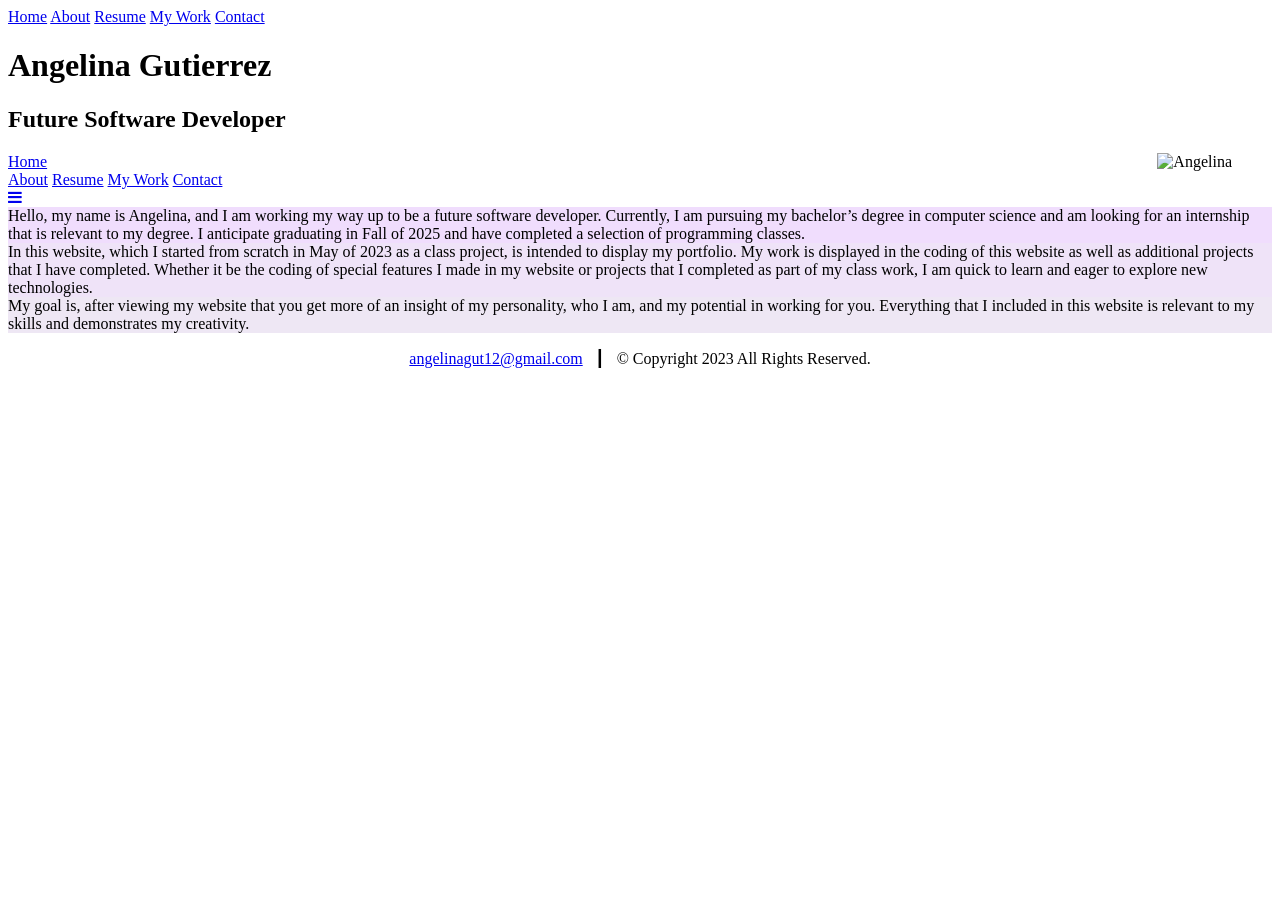
==== index.html @ 579f5df4 "Add files via upload" ====
<!DOCTYPE html>
<!-- Angelina Gutierrez
home.html
05/21/2023 
Last updated, 2/29/2024-->
<html lang="en">
<head>
	<title>ADG Porfolio</title>
	<meta charset="utf-8">
	<meta name="viewport" content="width=device-width, initial-scale=1.0">
	<link rel="stylesheet" href="css/styles.css">
	<link rel="stylesheet" href="https://cdnjs.cloudflare.com/ajax/libs/font-awesome/4.7.0/css/font-awesome.min.css">
	<link href="https://fonts.googleapis.com/css2?family=Roboto&display=swap" rel="stylesheet">
</head>
<body>

<header>
	<div class="tablet-desktop">
		<nav class="navbar"> 
			<a href="index.html">Home</a>
			<a href="about.html">About</a>
			<a href="resume.html">Resume</a>
			<a href="mywork.html">My Work</a>
			<a href="contact.html">Contact</a>
		</nav>
	</div>
	<div class="header">
		<div  class="fontcolor">
			<h1>Angelina Gutierrez</h1>
			<h2>Future Software Developer</h2>
		</div>
	</div>
	<figure>
		<figcaption></figcaption>
		<img id="car" align="right" src="images/portfolioadg.jpg" alt="Angelina">
	</figure>
</header>

<!-- Simulate a smartphone / tablet -->
<div class="mobile">
	<div class="mobile-container">
		<!-- Top Navigation Menu -->
		<div class="topnav">
		  <a href="index.html" class="active">Home</a>
		  <div id="myLinks">
			<a href="about.html">About</a>
			<a href="resume.html">Resume</a>
			<a href="mywork.html">My Work</a>
			<a href="contact.html">Contact</a>
		  </div>
		  <a href="javascript:void(0);" class="icon" onclick="myFunction()">
			<i class="fa fa-bars"></i>
		  </a>
		</div>

		<link rel="stylesheet" href="https://cdnjs.cloudflare.com/ajax/libs/font-awesome/4.7.0/css/font-awesome.min.css">
		<!-- End smartphone / tablet look -->
	</div>
</div>
<script>
function myFunction(x) {
  x.classList.toggle("change");
}
</script>
<script>
function myFunction() {
  var x = document.getElementById("myLinks");
  if (x.style.display === "block") {
    x.style.display = "none";
  } else {
    x.style.display = "block";
  }
}
</script>

<!--<div class="mobile">
	<nav> 
		<a href="index.html">Home</a>&nbsp;&nbsp;&#9475;&nbsp;&nbsp;
		<a href="about.html">About</a>&nbsp;&nbsp;&#9475;&nbsp;&nbsp;
		<a href="resume.html">Resume</a>&nbsp;&nbsp;&#9475;&nbsp;&nbsp;
		<a href="mywork.html">My Work</a>&nbsp;&nbsp;&#9475;&nbsp;&nbsp;
		<a href="contact.html">Contact</a>
	</nav>
</div>-->

<!-- This is for the main content of the web page with two different classes (tablet-desktop and mobile)-->
<main>
	<section id=“AboutMe”>
	
			<div class="row">
				<div class="column" style="background-color:#F0DDFD;">
					Hello, my name is Angelina, and I am working my way up to be a future software developer.  
					Currently, I am pursuing my bachelor’s degree in computer science and am looking for an internship that is relevant to my degree. 
					I anticipate graduating in Fall of 2025 and have completed a selection of programming classes. 
				</div>
				<div class="column" style="background-color:#EFE3F8;">
					In this website, which I started from scratch in May of 2023 as a class project, 
					is intended to display my portfolio. 
					My work is displayed in the coding of this website as well as additional projects that I have completed. 
					Whether it be the coding of special features I made in my website or projects that I completed as part of my class work, 
					I am quick to learn and eager to explore new technologies.
				</div>
				<div class="column" style="background-color:#EEE7F4;">
					My goal is, after viewing my website that you get more of an insight of my personality, 
					who I am, and  my potential in working for you. 
					Everything that I included in this website is relevant to my skills and demonstrates my creativity.
				</div>
			</div>
		<!--<div class="tablet-desktop">
			<p>
			deeHello, and welcome to my own website. In this website, which I started in May of 2023 as a class project, 
			is intended to display my porfolio and also display my work over the years. My goal is, after flipping through my pages 
			that you get more of an insite of my personality, who I am, and  my potential in working for you.
			</p>
		</div>
		<div class="mobile">
			<p>
			booHello, my name is Angelina, and I am working to be a future software developer.
			I am persueing my bachlors degree in computer science and anticipate graduating in Fall of 2025. In this website,
			which I started from scratch in May of 2023 as a class project, 
			is intended to display my porfolio whether it be the coding special features I made in my website or some other projects that I did. My goal is, after flipping through my website 
			that employers get more of an insite of my personality, who I am, and  my potential in working for you. Everything that I included in this website is relevent to my skills and 
			</p>
		</div>-->
	</section>
</main>
<center>
<footer>
	<p>
		<a id="link" href="mailto:angelinagut12@gmail.com">angelinagut12@gmail.com</a> &nbsp; &#9475; &nbsp;
		&copy; Copyright 2023 All Rights Reserved.
	</p>
</footer>
</center>
</body>
</html>
<!-- Angelina Gutierrez
home.html
05/21/2023 -->
<!--<html lang="en">
<head>
	<title>ADG Porfolio</title>
	<meta charset="utf-8">
	<meta name="viewport" content="width=device-width, initial-scale=1.0">
	<link rel="stylesheet" href="css/styles.css">
	<link href="https://fonts.googleapis.com/css2?family=Roboto&display=swap" rel="stylesheet">
</head>
<body>
<center>
<header>
	<h1>Angelina Gutierrez</h1>
	<figure>
		<figcaption><h2>Future Software Developer</h2></figcaption>
		<img src="images/angelina.jpg" alt="Angelina">
	</figure>
</header>
</center>
<center>
<nav>
	<a href="index.html">Home</a>&nbsp;&nbsp;&#9475;&nbsp;&nbsp;
	<a href="about.html">About</a>&nbsp;&nbsp;&#9475;&nbsp;&nbsp;
	<a href="resume.html">Resume</a>&nbsp;&nbsp;&#9475;&nbsp;&nbsp;
	<a href="education.html">Education</a>&nbsp;&nbsp;&#9475;&nbsp;&nbsp;
	<a href="extracurricular.html">Extracurricular</a>&nbsp;&nbsp;&#9475;&nbsp;&nbsp;
	<a href="contact.html">Contact</a>
</nav>
</center>
<center>
<!-- This is for the main content of the web page with two different classes (tablet-desktop and mobile)-->
<!--<main>
	<div class="tablet-desktop">
		<p>
		Hello, and welcome to my own website. In this website, which I started in May of 2023 as a class project, 
		is intended to display my porfolio and also display my work over the years. My goal is, after flipping through my pages 
		that you get more of an insite of my personality, who I am, and  my potential in working for you.
		</p>
	</div>
	<div class="mobile">
		<p>
		Hello, and welcome to my own website. In this website, which I started in May of 2023 as a class project, 
		is intended to display my porfolio and also display my work over the years. My goal is, after flipping through my pages 
		that you get more of an insite of my personality, who I am, and  my potential in working for you.
		</p>
	</div>
</main>
</center>
<center>
<footer>
	<p>
		<a id="link" href="mailto:angelinagut12@gmail.com">angelinagut12@gmail.com</a> &nbsp; &#9475; &nbsp;
		&copy; Copyright 2023 All Rights Reserved.
	</p>
</footer>
</center>
</body>
</html>
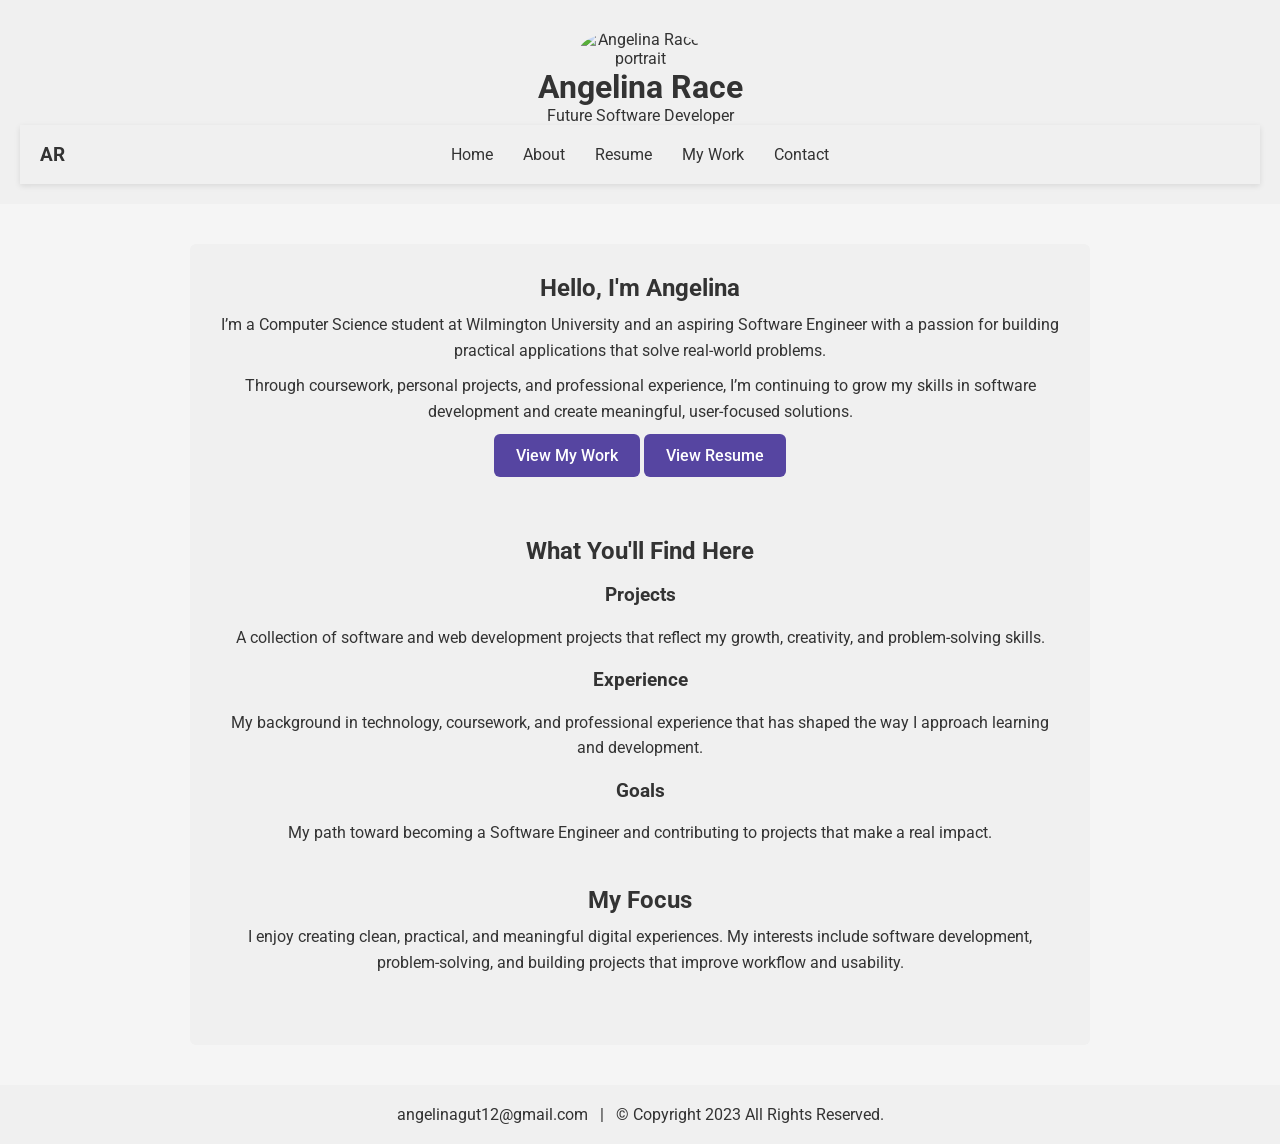
==== commit c3610266: "Updated portfolio layout and added projects" ====
--- a/index.html
+++ b/index.html
@@ -1,196 +1,122 @@
 <!DOCTYPE html>
-<!-- Angelina Gutierrez
+<!-- Angelina Race
 home.html
 05/21/2023 
 Last updated, 2/29/2024-->
 <html lang="en">
+
 <head>
-	<title>ADG Porfolio</title>
-	<meta charset="utf-8">
-	<meta name="viewport" content="width=device-width, initial-scale=1.0">
-	<link rel="stylesheet" href="css/styles.css">
-	<link rel="stylesheet" href="https://cdnjs.cloudflare.com/ajax/libs/font-awesome/4.7.0/css/font-awesome.min.css">
-	<link href="https://fonts.googleapis.com/css2?family=Roboto&display=swap" rel="stylesheet">
+    <title>Home | Angelina Race</title>
+    <meta charset="utf-8">
+    <meta name="viewport" content="width=device-width, initial-scale=1.0">
+
+    <link rel="stylesheet" href="css/styles.css">
+    <link href="https://fonts.googleapis.com/css2?family=Roboto:wght@300;400;500;700&display=swap" rel="stylesheet">
 </head>
+
 <body>
 
 <header>
-	<div class="tablet-desktop">
-		<nav class="navbar"> 
-			<a href="index.html">Home</a>
-			<a href="about.html">About</a>
-			<a href="resume.html">Resume</a>
-			<a href="mywork.html">My Work</a>
-			<a href="contact.html">Contact</a>
-		</nav>
-	</div>
-	<div class="header">
-		<div  class="fontcolor">
-			<h1>Angelina Gutierrez</h1>
-			<h2>Future Software Developer</h2>
-		</div>
-	</div>
-	<figure>
-		<figcaption></figcaption>
-		<img id="car" align="right" src="images/portfolioadg.jpg" alt="Angelina">
-	</figure>
+    <div class="header-content">
+        <img src="images/portfolioadg.jpg" alt="Angelina Race portrait">
+        <h1>Angelina Race</h1>
+        <p class="title">Future Software Developer</p>
+    </div>
+
+    <nav class="topnav">
+        <a href="index.html" class="logo">AR</a>
+
+        <div id="myLinks">
+            <a href="index.html" class="active">Home</a>
+            <a href="about.html">About</a>
+            <a href="resume.html">Resume</a>
+            <a href="work.html">My Work</a>
+            <a href="contact.html">Contact</a>
+        </div>
+
+        <button class="icon" onclick="toggleMenu()" aria-label="Open navigation menu">
+            <span class="bar1"></span>
+            <span class="bar2"></span>
+            <span class="bar3"></span>
+        </button>
+    </nav>
 </header>
 
-<!-- Simulate a smartphone / tablet -->
-<div class="mobile">
-	<div class="mobile-container">
-		<!-- Top Navigation Menu -->
-		<div class="topnav">
-		  <a href="index.html" class="active">Home</a>
-		  <div id="myLinks">
-			<a href="about.html">About</a>
-			<a href="resume.html">Resume</a>
-			<a href="mywork.html">My Work</a>
-			<a href="contact.html">Contact</a>
-		  </div>
-		  <a href="javascript:void(0);" class="icon" onclick="myFunction()">
-			<i class="fa fa-bars"></i>
-		  </a>
-		</div>
+<main>
 
-		<link rel="stylesheet" href="https://cdnjs.cloudflare.com/ajax/libs/font-awesome/4.7.0/css/font-awesome.min.css">
-		<!-- End smartphone / tablet look -->
-	</div>
-</div>
+    <section class="hero">
+        <h2>Hello, I'm Angelina</h2>
+        <p>
+            I’m a Computer Science student at Wilmington University and an aspiring Software Engineer
+            with a passion for building practical applications that solve real-world problems.
+        </p>
+        <p>
+            Through coursework, personal projects, and professional experience, I’m continuing to grow
+            my skills in software development and create meaningful, user-focused solutions.
+        </p>
+
+        <div class="hero-links">
+            <a href="work.html" class="button">View My Work</a>
+            <a href="resume.html" class="button button-secondary">View Resume</a>
+        </div>
+    </section>
+
+    <section class="home-highlights">
+        <h2>What You'll Find Here</h2>
+        <div class="highlight-grid">
+            <div class="highlight-card">
+                <h3>Projects</h3>
+                <p>
+                    A collection of software and web development projects that reflect my growth,
+                    creativity, and problem-solving skills.
+                </p>
+            </div>
+
+            <div class="highlight-card">
+                <h3>Experience</h3>
+                <p>
+                    My background in technology, coursework, and professional experience that has
+                    shaped the way I approach learning and development.
+                </p>
+            </div>
+
+            <div class="highlight-card">
+                <h3>Goals</h3>
+                <p>
+                    My path toward becoming a Software Engineer and contributing to projects that make
+                    a real impact.
+                </p>
+            </div>
+        </div>
+    </section>
+
+    <section class="home-summary">
+        <h2>My Focus</h2>
+        <p>
+            I enjoy creating clean, practical, and meaningful digital experiences. My interests include
+            software development, problem-solving, and building projects that improve workflow and usability.
+        </p>
+    </section>
+
+</main>
+
+<footer>
+    <p>
+        <a id="link" href="mailto:angelinagut12@gmail.com">angelinagut12@gmail.com</a>
+        &nbsp; | &nbsp;
+        &copy; Copyright 2023 All Rights Reserved.
+    </p>
+</footer>
+
 <script>
-function myFunction(x) {
-  x.classList.toggle("change");
-}
-</script>
-<script>
-function myFunction() {
-  var x = document.getElementById("myLinks");
-  if (x.style.display === "block") {
-    x.style.display = "none";
-  } else {
-    x.style.display = "block";
-  }
+function toggleMenu() {
+    const links = document.getElementById("myLinks");
+    const button = document.querySelector(".icon");
+
+    links.classList.toggle("show");
+    button.classList.toggle("change");
 }
 </script>
 
-<!--<div class="mobile">
-	<nav> 
-		<a href="index.html">Home</a>&nbsp;&nbsp;&#9475;&nbsp;&nbsp;
-		<a href="about.html">About</a>&nbsp;&nbsp;&#9475;&nbsp;&nbsp;
-		<a href="resume.html">Resume</a>&nbsp;&nbsp;&#9475;&nbsp;&nbsp;
-		<a href="mywork.html">My Work</a>&nbsp;&nbsp;&#9475;&nbsp;&nbsp;
-		<a href="contact.html">Contact</a>
-	</nav>
-</div>-->
-
-<!-- This is for the main content of the web page with two different classes (tablet-desktop and mobile)-->
-<main>
-	<section id=“AboutMe”>
-	
-			<div class="row">
-				<div class="column" style="background-color:#F0DDFD;">
-					Hello, my name is Angelina, and I am working my way up to be a future software developer.  
-					Currently, I am pursuing my bachelor’s degree in computer science and am looking for an internship that is relevant to my degree. 
-					I anticipate graduating in Fall of 2025 and have completed a selection of programming classes. 
-				</div>
-				<div class="column" style="background-color:#EFE3F8;">
-					In this website, which I started from scratch in May of 2023 as a class project, 
-					is intended to display my portfolio. 
-					My work is displayed in the coding of this website as well as additional projects that I have completed. 
-					Whether it be the coding of special features I made in my website or projects that I completed as part of my class work, 
-					I am quick to learn and eager to explore new technologies.
-				</div>
-				<div class="column" style="background-color:#EEE7F4;">
-					My goal is, after viewing my website that you get more of an insight of my personality, 
-					who I am, and  my potential in working for you. 
-					Everything that I included in this website is relevant to my skills and demonstrates my creativity.
-				</div>
-			</div>
-		<!--<div class="tablet-desktop">
-			<p>
-			deeHello, and welcome to my own website. In this website, which I started in May of 2023 as a class project, 
-			is intended to display my porfolio and also display my work over the years. My goal is, after flipping through my pages 
-			that you get more of an insite of my personality, who I am, and  my potential in working for you.
-			</p>
-		</div>
-		<div class="mobile">
-			<p>
-			booHello, my name is Angelina, and I am working to be a future software developer.
-			I am persueing my bachlors degree in computer science and anticipate graduating in Fall of 2025. In this website,
-			which I started from scratch in May of 2023 as a class project, 
-			is intended to display my porfolio whether it be the coding special features I made in my website or some other projects that I did. My goal is, after flipping through my website 
-			that employers get more of an insite of my personality, who I am, and  my potential in working for you. Everything that I included in this website is relevent to my skills and 
-			</p>
-		</div>-->
-	</section>
-</main>
-<center>
-<footer>
-	<p>
-		<a id="link" href="mailto:angelinagut12@gmail.com">angelinagut12@gmail.com</a> &nbsp; &#9475; &nbsp;
-		&copy; Copyright 2023 All Rights Reserved.
-	</p>
-</footer>
-</center>
 </body>
-</html>
-<!-- Angelina Gutierrez
-home.html
-05/21/2023 -->
-<!--<html lang="en">
-<head>
-	<title>ADG Porfolio</title>
-	<meta charset="utf-8">
-	<meta name="viewport" content="width=device-width, initial-scale=1.0">
-	<link rel="stylesheet" href="css/styles.css">
-	<link href="https://fonts.googleapis.com/css2?family=Roboto&display=swap" rel="stylesheet">
-</head>
-<body>
-<center>
-<header>
-	<h1>Angelina Gutierrez</h1>
-	<figure>
-		<figcaption><h2>Future Software Developer</h2></figcaption>
-		<img src="images/angelina.jpg" alt="Angelina">
-	</figure>
-</header>
-</center>
-<center>
-<nav>
-	<a href="index.html">Home</a>&nbsp;&nbsp;&#9475;&nbsp;&nbsp;
-	<a href="about.html">About</a>&nbsp;&nbsp;&#9475;&nbsp;&nbsp;
-	<a href="resume.html">Resume</a>&nbsp;&nbsp;&#9475;&nbsp;&nbsp;
-	<a href="education.html">Education</a>&nbsp;&nbsp;&#9475;&nbsp;&nbsp;
-	<a href="extracurricular.html">Extracurricular</a>&nbsp;&nbsp;&#9475;&nbsp;&nbsp;
-	<a href="contact.html">Contact</a>
-</nav>
-</center>
-<center>
-<!-- This is for the main content of the web page with two different classes (tablet-desktop and mobile)-->
-<!--<main>
-	<div class="tablet-desktop">
-		<p>
-		Hello, and welcome to my own website. In this website, which I started in May of 2023 as a class project, 
-		is intended to display my porfolio and also display my work over the years. My goal is, after flipping through my pages 
-		that you get more of an insite of my personality, who I am, and  my potential in working for you.
-		</p>
-	</div>
-	<div class="mobile">
-		<p>
-		Hello, and welcome to my own website. In this website, which I started in May of 2023 as a class project, 
-		is intended to display my porfolio and also display my work over the years. My goal is, after flipping through my pages 
-		that you get more of an insite of my personality, who I am, and  my potential in working for you.
-		</p>
-	</div>
-</main>
-</center>
-<center>
-<footer>
-	<p>
-		<a id="link" href="mailto:angelinagut12@gmail.com">angelinagut12@gmail.com</a> &nbsp; &#9475; &nbsp;
-		&copy; Copyright 2023 All Rights Reserved.
-	</p>
-</footer>
-</center>
-</body>
-</html> +</html>
--- a/css/styles.css
+++ b/css/styles.css
@@ -0,0 +1,431 @@
+/* Angelina Race
+styles.css
+Updated for Portfolio */
+
+/* Color Palette
+#FFFFFF
+#CFC9E8
+#8F82CA
+#5645A1
+#1E1839
+*/
+
+/* ------------------ CSS RESET ------------------ */
+
+body, header, nav, main, footer, h1, h2, p, ul, li, section, img, a, figure, figcaption {
+	margin: 0;
+	padding: 0;
+	border: 0;
+	box-sizing: border-box;
+}
+
+
+/* ------------------ BODY ------------------ */
+
+body {
+	background-color: #f5f5f5;
+	color: #333;
+	font-family: 'Roboto', Arial, sans-serif;
+}
+
+
+/* ------------------ HEADER ------------------ */
+
+header {
+	background-color: #f0f0f0;
+	text-align: center;
+	padding: 20px;
+}
+
+header img {
+	max-width: 120px;
+	border-radius: 50%;
+	margin-top: 10px;
+}
+
+
+/* ------------------ MAIN CONTENT ------------------ */
+
+main {
+	max-width: 900px;
+	width: 90%;
+	margin: 40px auto;
+	padding: 30px;
+	background-color: #f0f0f0;
+	text-align: center;
+	border-radius: 6px;
+}
+
+main section {
+	margin-bottom: 40px;
+}
+
+main p {
+	line-height: 1.6;
+	margin-top: 10px;
+}
+
+main ul,
+main ol {
+	list-style-position: inside;
+	padding-top: 10px;
+}
+
+main li {
+	margin: 8px 0;
+}
+
+
+/* ------------------ FOOTER ------------------ */
+
+footer {
+	text-align: center;
+	padding: 20px;
+	margin-top: 40px;
+	background-color: #f0f0f0;
+}
+
+#link {
+	text-decoration: none;
+	color: #333;
+}
+
+#link:hover {
+	text-decoration: underline;
+}
+
+
+/* ------------------ HAMBURGER NAVIGATION ------------------ */
+
+.topnav {
+	position: relative;
+	background-color: #f0f0f0;
+	box-shadow: 0 2px 6px rgba(0,0,0,0.1);
+}
+
+/* Logo */
+
+.logo {
+	display: block;
+	padding: 18px 20px;
+	text-decoration: none;
+	color: #333;
+	font-size: 1.2rem;
+	font-weight: bold;
+}
+
+/* Hidden links (mobile) */
+
+#myLinks {
+	display: none;
+}
+
+#myLinks a {
+	display: block;
+	text-decoration: none;
+	color: #333;
+	padding: 14px;
+	border-top: 1px solid #ddd;
+}
+
+#myLinks a:hover {
+	background-color: #e0e0e0;
+}
+
+#myLinks.show {
+	display: block;
+}
+
+
+/* ------------------ HAMBURGER ICON ------------------ */
+
+.icon {
+	position: absolute;
+	right: 15px;
+	top: 12px;
+	background: transparent;
+	border: none;
+	cursor: pointer;
+	padding: 8px;
+}
+
+.bar1, .bar2, .bar3 {
+	width: 30px;
+	height: 4px;
+	background-color: #333;
+	margin: 6px 0;
+	transition: 0.4s;
+	display: block;
+}
+
+/* Animation */
+
+.change .bar1 {
+	transform: translate(0, 10px) rotate(-45deg);
+}
+
+.change .bar2 {
+	opacity: 0;
+}
+
+.change .bar3 {
+	transform: translate(0, -10px) rotate(45deg);
+}
+
+
+/* ------------------ DESKTOP NAVIGATION ------------------ */
+
+@media screen and (min-width: 768px) {
+
+	.topnav {
+		display: flex;
+		justify-content: center;
+		align-items: center;
+		padding: 10px 20px;
+	}
+
+	.logo {
+		position: absolute;
+		left: 20px;
+		padding: 0;
+	}
+
+	#myLinks {
+		display: flex;
+		gap: 30px;
+	}
+
+	#myLinks a {
+		border: none;
+		padding: 10px 0;
+	}
+
+	.icon {
+		display: none;
+	}
+
+}
+/* ------------------ FEEDBACK FORM ------------------ */
+
+.feedback-form {
+    max-width: 700px;
+    margin: 30px auto 0;
+    text-align: left;
+}
+
+.feedback-form label {
+    display: block;
+    margin-bottom: 8px;
+    font-weight: 500;
+}
+
+.feedback-form textarea {
+    width: 100%;
+    min-height: 140px;
+    padding: 12px;
+    font-family: 'Roboto', Arial, sans-serif;
+    font-size: 1rem;
+    border: 1px solid #bbb;
+    border-radius: 6px;
+    resize: vertical;
+    background-color: #fff;
+}
+
+.feedback-form input[type="submit"] {
+    margin-top: 12px;
+    padding: 10px 18px;
+    border: none;
+    border-radius: 6px;
+    background-color: #5645A1;
+    color: white;
+    font-size: 1rem;
+    cursor: pointer;
+}
+
+.feedback-form input[type="submit"]:hover {
+    background-color: #1E1839;
+}
+
+
+/* ------------------ CONTACT PAGE ------------------ */
+.contact-section {
+    max-width: 900px;
+    margin: 0 auto;
+    padding: 20px;
+    text-align: center;
+}
+
+.map {
+    width: 100%;
+    max-width: 800px;
+    height: 350px;
+    border: 0;
+    margin: 20px auto 30px;
+    display: block;
+    border-radius: 8px;
+}
+
+
+
+.contact-form {
+    max-width: 700px;
+    margin: 0 auto;
+    text-align: left;
+}
+
+.contact-form label {
+    display: block;
+    margin-top: 15px;
+    margin-bottom: 6px;
+    font-weight: 500;
+}
+
+.contact-form input,
+.contact-form textarea {
+    width: 100%;
+    padding: 12px;
+    font-size: 1rem;
+    font-family: 'Roboto', Arial, sans-serif;
+    border: 1px solid #bbb;
+    border-radius: 6px;
+    background-color: #fff;
+}
+
+.contact-form textarea {
+    resize: vertical;
+}
+
+.contact-form input[type="submit"] {
+    margin-top: 20px;
+    background-color: #5645A1;
+    color: white;
+    border: none;
+    cursor: pointer;
+    font-weight: 500;
+}
+
+.contact-form input[type="submit"]:hover {
+    background-color: #1E1839;
+}
+
+.resume-section {
+	text-align: center;
+}
+
+/* ---Resume Viewer Styles --- */
+.resume-viewer {
+    width: 100%;
+    max-width: 1000px;
+    height: 700px;        /* limits the viewer height */
+    margin: 25px auto;
+    border: 1px solid #ccc;
+    border-radius: 6px;
+    overflow: hidden;
+    background-color: white;
+}
+
+.resume-viewer iframe {
+    width: 100%;
+    height: 100%;
+    border: none;
+}
+
+.page-header {
+	text-align: center;
+	margin-bottom: 30px;
+}
+
+.page-header h2 {
+	margin-bottom: 12px;
+	font-size: 2rem;
+}
+
+.page-header p {
+	max-width: 700px;
+	margin: 0 auto;
+	line-height: 1.6;
+}
+/* Reusable Button Style */
+.button {
+	display: inline-block;
+	text-decoration: none;
+	background-color: #5645A1;
+	color: white;
+	padding: 12px 22px;
+	margin: 10px 0 20px;
+	border-radius: 6px;
+	font-weight: 500;
+}
+
+.button:hover {
+	background-color: #1E1839;
+}
+
+/* Secondary Button Style */
+.secondary {
+    background-color: #8F82CA;
+}
+
+.secondary:hover {
+    background-color: #5645A1;
+}
+
+/* Header Image Styling */
+
+.header-content img {
+    width: 140px;
+    height: 140px;
+    object-fit: cover;   /* prevents stretching */
+    border-radius: 50%;  /* makes it perfectly round */
+}
+
+/* Project Card Styles */
+.project-card {
+    background: white;
+    border-radius: 8px;
+    padding: 20px;
+    margin-bottom: 25px;
+    box-shadow: 0 4px 10px rgba(0,0,0,0.1);
+}
+
+.project-card img {
+    width: 100%;
+    border-radius: 6px;
+    margin-bottom: 10px;
+}
+
+.project-gallery {
+    display: grid;
+    gap: 25px;
+    justify-items: center;
+}
+
+.project-gallery figure {
+    width: 100%;
+    max-width: 650px;   /* keeps screenshots consistent */
+    margin: 0 auto;
+    text-align: center;
+}
+
+.project-gallery img {
+    width: 100%;
+    height: auto;
+    border-radius: 8px;
+    display: block;
+    background-color: #111;
+    padding: 6px;
+    box-shadow: 0 4px 10px rgba(0,0,0,0.08);
+}
+
+.project-gallery figcaption {
+    margin-top: 8px;
+    font-size: 0.9rem;
+    color: #555;
+}
+
+@media screen and (min-width: 900px) {
+    .project-gallery {
+        grid-template-columns: 1fr 1fr;
+        align-items: start;
+    }
+}
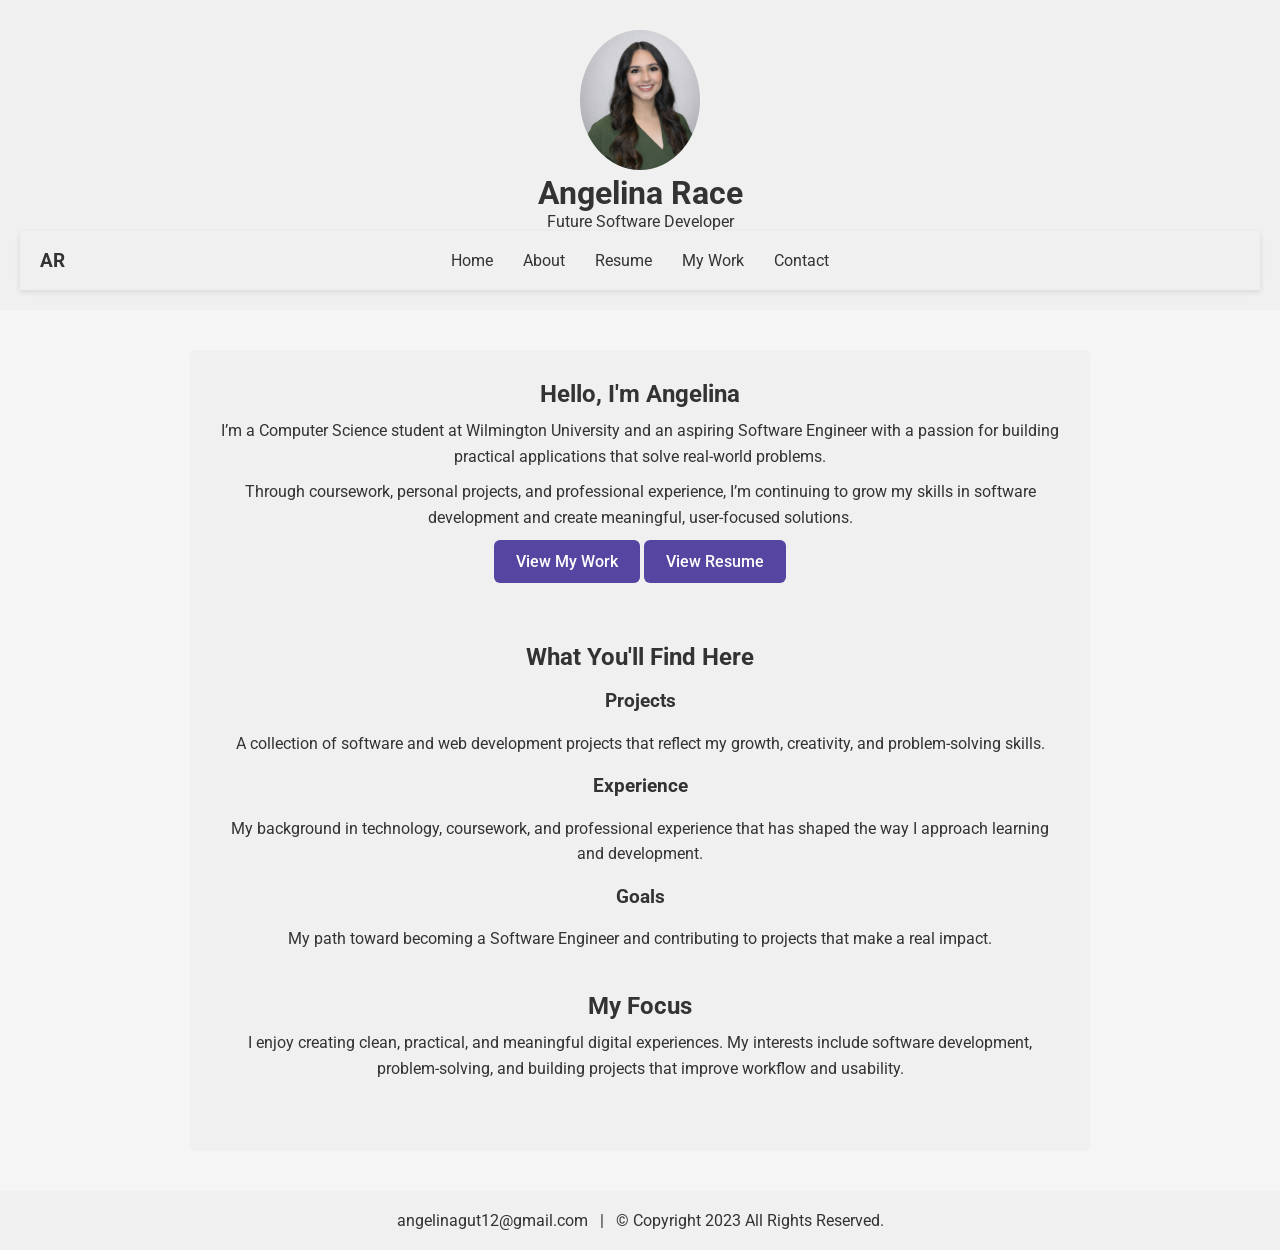
==== commit f6b0a7be: "Fix HTML encoding issues in index.html" ====
--- a/index.html
+++ b/index.html
@@ -18,7 +18,7 @@
 
 <header>
     <div class="header-content">
-        <img src="images/portfolioadg.jpg" alt="Angelina Race portrait">
+        <img src="images/portfolioadg.JPG" alt="Angelina Race portrait">
         <h1>Angelina Race</h1>
         <p class="title">Future Software Developer</p>
     </div>
@@ -119,4 +119,4 @@
 </script>
 
 </body>
-</html>+</html>
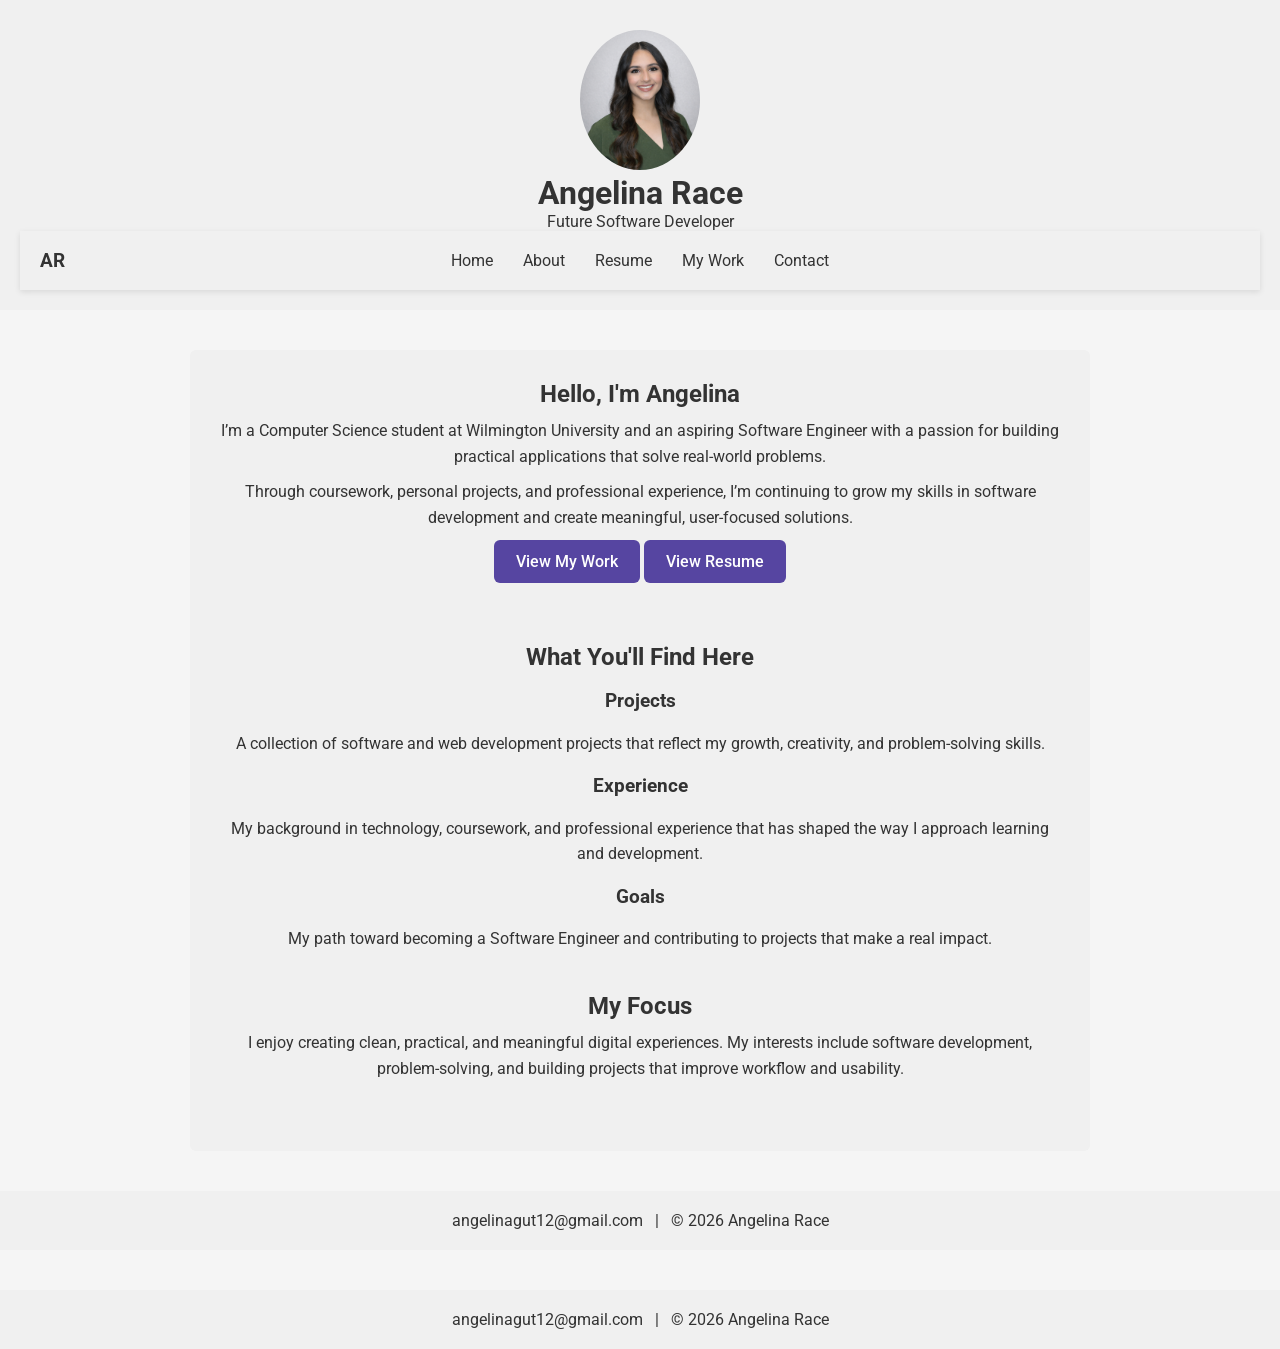
==== commit ecab6910: "Made updates to bugs and message button is live" ====
--- a/index.html
+++ b/index.html
@@ -104,7 +104,7 @@
     <p>
         <a id="link" href="mailto:angelinagut12@gmail.com">angelinagut12@gmail.com</a>
         &nbsp; | &nbsp;
-        &copy; Copyright 2023 All Rights Reserved.
+        &copy; 2026 Angelina Race
     </p>
 </footer>
 
@@ -119,4 +119,10 @@
 </script>
 
 </body>
-</html>
+</html><footer>
+    <p>
+        <a id="link" href="mailto:angelinagut12@gmail.com">angelinagut12@gmail.com</a>
+        &nbsp; | &nbsp;
+        &copy; 2026 Angelina Race
+    </p>
+</footer>
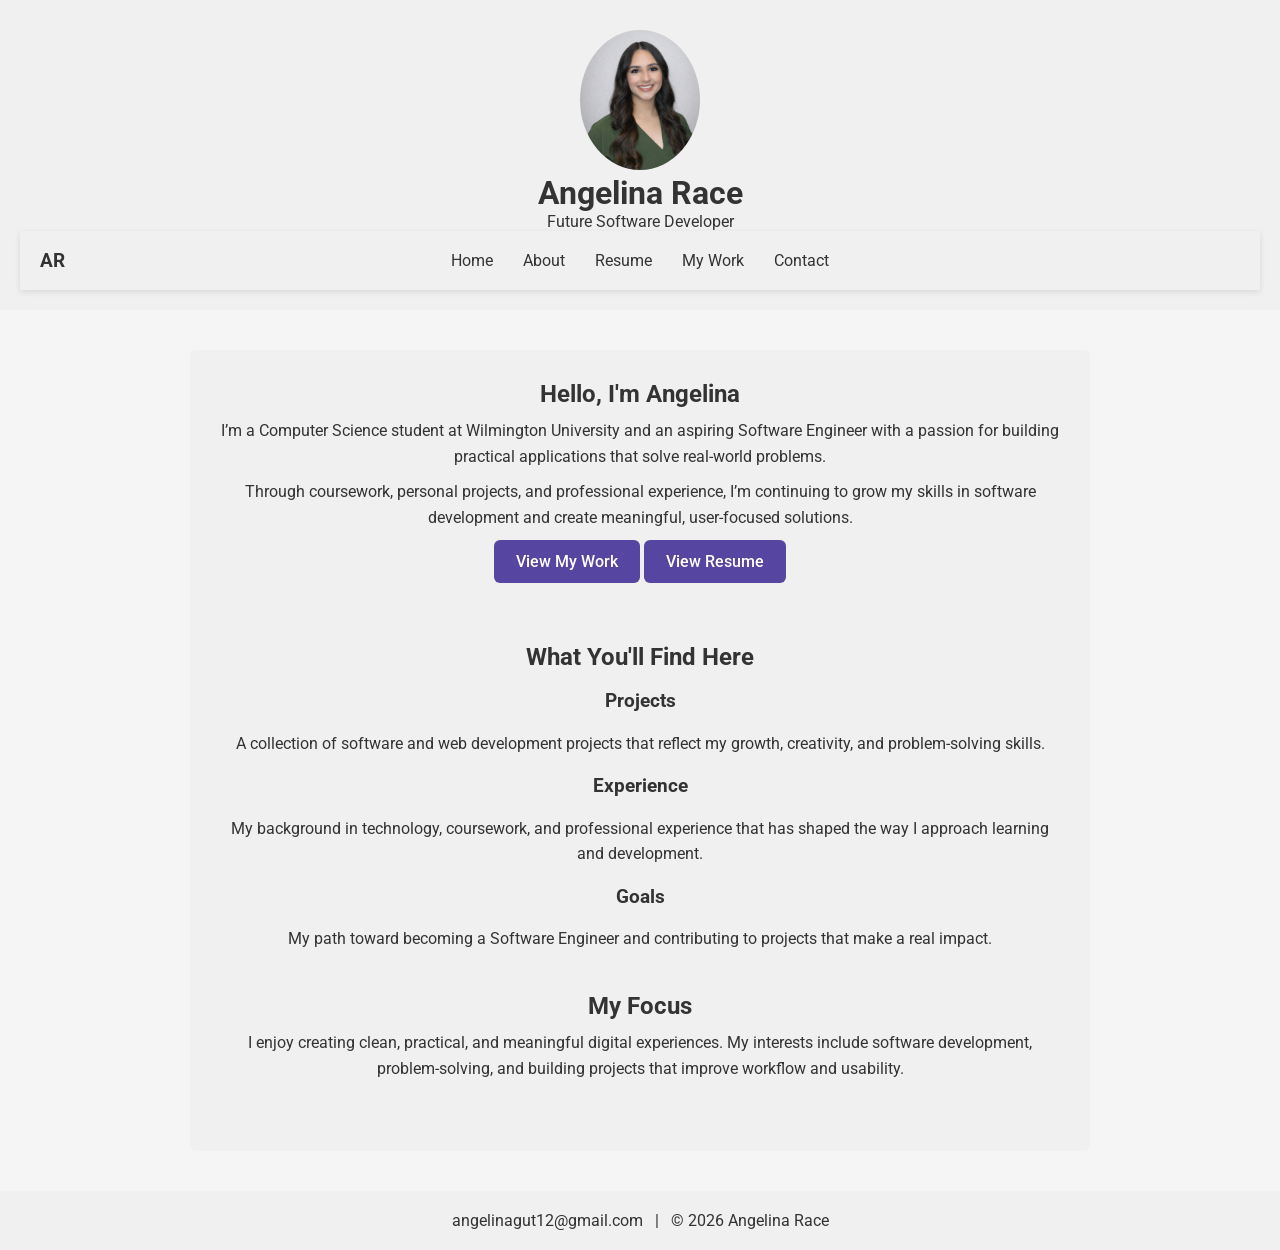
==== commit ca4ed094: "updated footer duplicate" ====
--- a/index.html
+++ b/index.html
@@ -119,10 +119,4 @@
 </script>
 
 </body>
-</html><footer>
-    <p>
-        <a id="link" href="mailto:angelinagut12@gmail.com">angelinagut12@gmail.com</a>
-        &nbsp; | &nbsp;
-        &copy; 2026 Angelina Race
-    </p>
-</footer>
+</html>
